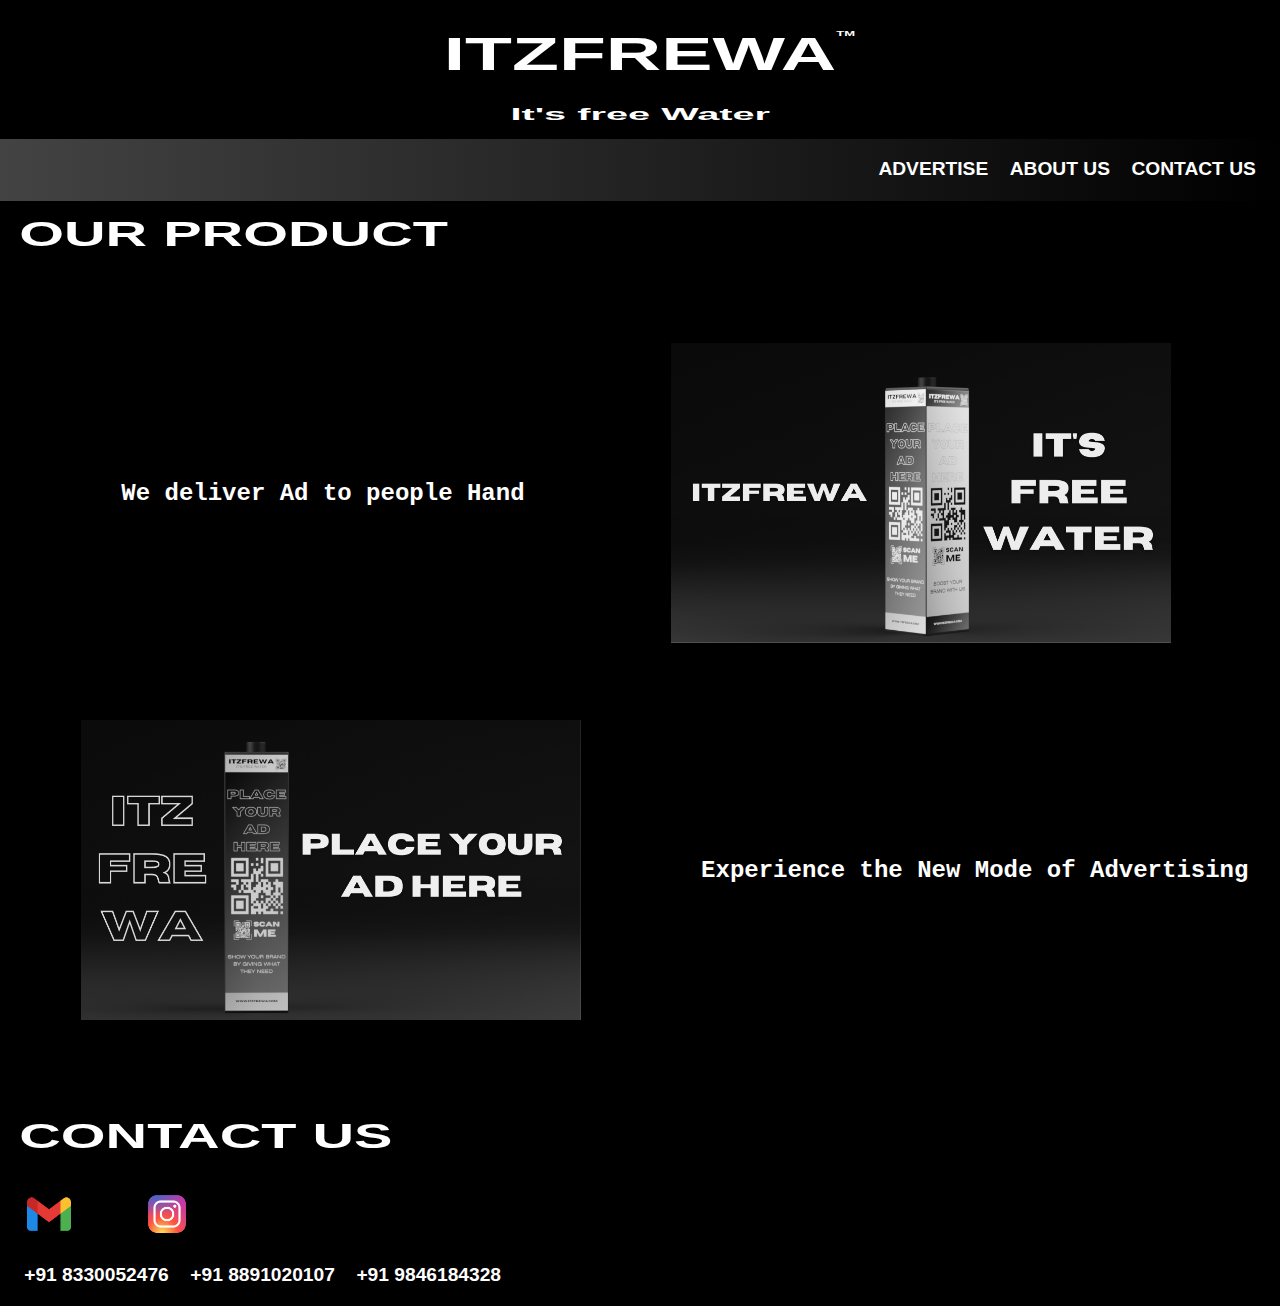
==== Html/index.html @ f611e918 "Added all files" ====
<!DOCTYPE html>
<html lang="en">

<head>
    <meta charset="UTF-8">
    <meta name="viewport" content="width=device-width, initial-scale=1.0">
    <link rel="stylesheet" href="../home.css">
    <title>Product</title>
</head>

<body>
    <header>
        <div class="container">
            <div class="company-name">
                <h1>ITZFREWA<sup>TM</sup></h1>
            </div>
            <div class="sub-title">
                <h2>It's free Water</h2>
            </div>
        </div>
    </header>
    <nav>
        <div class="nav-element">
            <a href="./Advertise.html">ADVERTISE</a>
            <a href="./AboutUs.html">ABOUT US</a>
            <a href="#Contact-us">CONTACT US</a>
        </div>
    </nav>
    <main>
        <div class="content">
            <div class="h3">
                <h2>OUR PRODUCT</h2>
            </div>
            <div class="product">
                <div class="h4">
                    <h4>We deliver Ad to people Hand</h4>
                </div>
                <div class="product-image-1 img">
                    <img src="../Images/product/home_image1.png" width="500px" height="300px" alt="Product Photo">
                </div>
            </div>
            <div class="Ad-Space">
                <div class="product">
                    <div class="Ad img">
                        <img src="../Images/product/home_image2.png" width="500px" height="300px" alt="Place your Ad Here">
                    </div>
                    <div class="h4">
                        <h4> Experience the New Mode of Advertising</h4>
                    </div>
                </div>
            </div>
        </div>
    </main>
    <footer>
        <div id="Contact-us" class="content1">
            <h2>CONTACT US</h2>
            <div class="social-media">
                <div class="mail">
                    <a href="mailto:itzfrewa@gmail.com"><img src="../Images/icons-gmail-96.png" height="50px"
                            alt="Gmail" class="mail-img"></a>
                </div>
                <div class="instagram">
                    <a href="https://www.instagram.com/ITZFREWA/" target="_blank"><img
                            src="../Images/icons-instagram-96.png" height="50px" alt="Instagram"
                            class="instagram-img"></a>
                </div>
            </div>
            <div class="phone-number">
                <a href="tel:+91 8330052476">+91 8330052476</a>
                <a href="tel:+91 8891020107">+91 8891020107</a>
                <a href="tel:+91 9846184328">+91 9846184328</a>
            </div>
        </div>
    </footer>
</body>
<script src="./webpage.js"></script>

</html>
---- home.css ----
*{
    padding: 0;
    margin: 0;
    box-sizing: border-box;
}

/* ---------------------Common---------------------- */

body{
    color: white;
    font-family: 'Courier New', Courier, monospace;
    font-size: larger;
    width: 100%;
    overflow-x: hidden;
    overflow-wrap: break-word;
    word-wrap: break-word;
    background-color: black;
}

header{
    padding: 0.5em;
    width: 100%;
    font-family: 'Franklin Gothic Medium', 'Arial Narrow', Arial, sans-serif;
    background-color: black;
    color: white;
    display: flex;
    flex-direction: column;
    justify-content: center;
    align-items: center;
}
h1{
    font-size: 4em;
}
h2{
    font-family: 'Franklin Gothic Medium', 'Arial Narrow', Arial, sans-serif;
    font-size: 3em;
    transform: scaleY(0.6);
}
sup{
    font-size: small;
   position: absolute;
   top:2%;
}
nav{
    width: 100%;
    background: linear-gradient(to right, #434343 0%, black 100%);
    padding-right: 1em;
    display: flex;
    justify-content: flex-end;
    padding: 1em;
    position: sticky;
    top: 0;
    overflow: hidden;
}
a{
    color: white;
    text-decoration: none;
    cursor: default;
    font-weight: bolder;
    font-family: 'Franklin Gothic Medium', 'Arial Narrow', Arial, sans-serif;
    padding: 5px;
}
a:hover{
    transform: scale(1.2);
}
main{
    width: 100%;
    padding-left: 1em;
    display: flex;
    flex-direction: column;
}
/* img{
    border-radius: 2em;
} */
/* ---------------------------------------------------Classes-------------------------------------------- 

        ------------------------------headings-----------------------  */

.company-name h1{
    transform: scaleY(0.6);
}

.sub-title h2{  
    font-size: 1.15em;
}

.product .h4{
    font-size: x-large;
    width: 50vw;
    display: flex;
    flex-direction: column;
    justify-content: center;
    align-items: center;
}
.product h4{
    padding-left: 3%;
}


/* -----------------------------------------Others------------------------------------- */

.sub-title{
    display: flex;
    justify-content: center;
    font-size: larger;
    transform: scalex(1.5);
}

.content{
    display: flex;
    flex-direction: column;
    gap: 4em;
}

.product{
    text-align: center;
    display: flex;
    flex-direction: row;
    margin-right: 1em;
}

.advertise{
    gap: 0.5em;
}
.img{
    width: 50vw;
    margin-left: 5%;
    display: flex;
    justify-content: flex-start;
}

footer{
    width: 100%;
    margin-top: 5%;
    padding: 1em;
}
.content1{
    display: flex;
    flex-direction: column;
    gap: 1em;
}

.social-media{
    display: flex;
    gap: 3em;
}
.social-media div:hover{
    transform: scale(1.3);
}


 /* ---------------------- When Between 320px and 850 px --------------------------- */
@media (min-width:320px) and (max-width: 850px){
    *{
        padding: 0;
        margin: 0;
        box-sizing: border-box;
    }
    sup{
        font-size: x-small;
       position: absolute;
       top:1%;
    }
    body{
        font-size: larger;
        width: 100%;
    }
    header{
        font-size: medium;
    }
    h1{
        font-size: 2em;
    }
    h4,p{
        font-size: medium;
    }
    h3{
        font-size: large;
    }
    p{
        width: 90vw;
        justify-content: left;
    }
    img{
        transform: scale(0.75);
    }
    .img{
        padding: 0;
        margin-left: 0;
        width: fit-content;
    }
    nav{
        justify-content: center;
        overflow-y: hidden;
        z-index: 5;
    }
    .content1{
        justify-content: center;
    }
    .product{
        font-size: small;
        display: flex;
        flex-direction: column;
        align-items: center;
        gap: 0;
    }
}
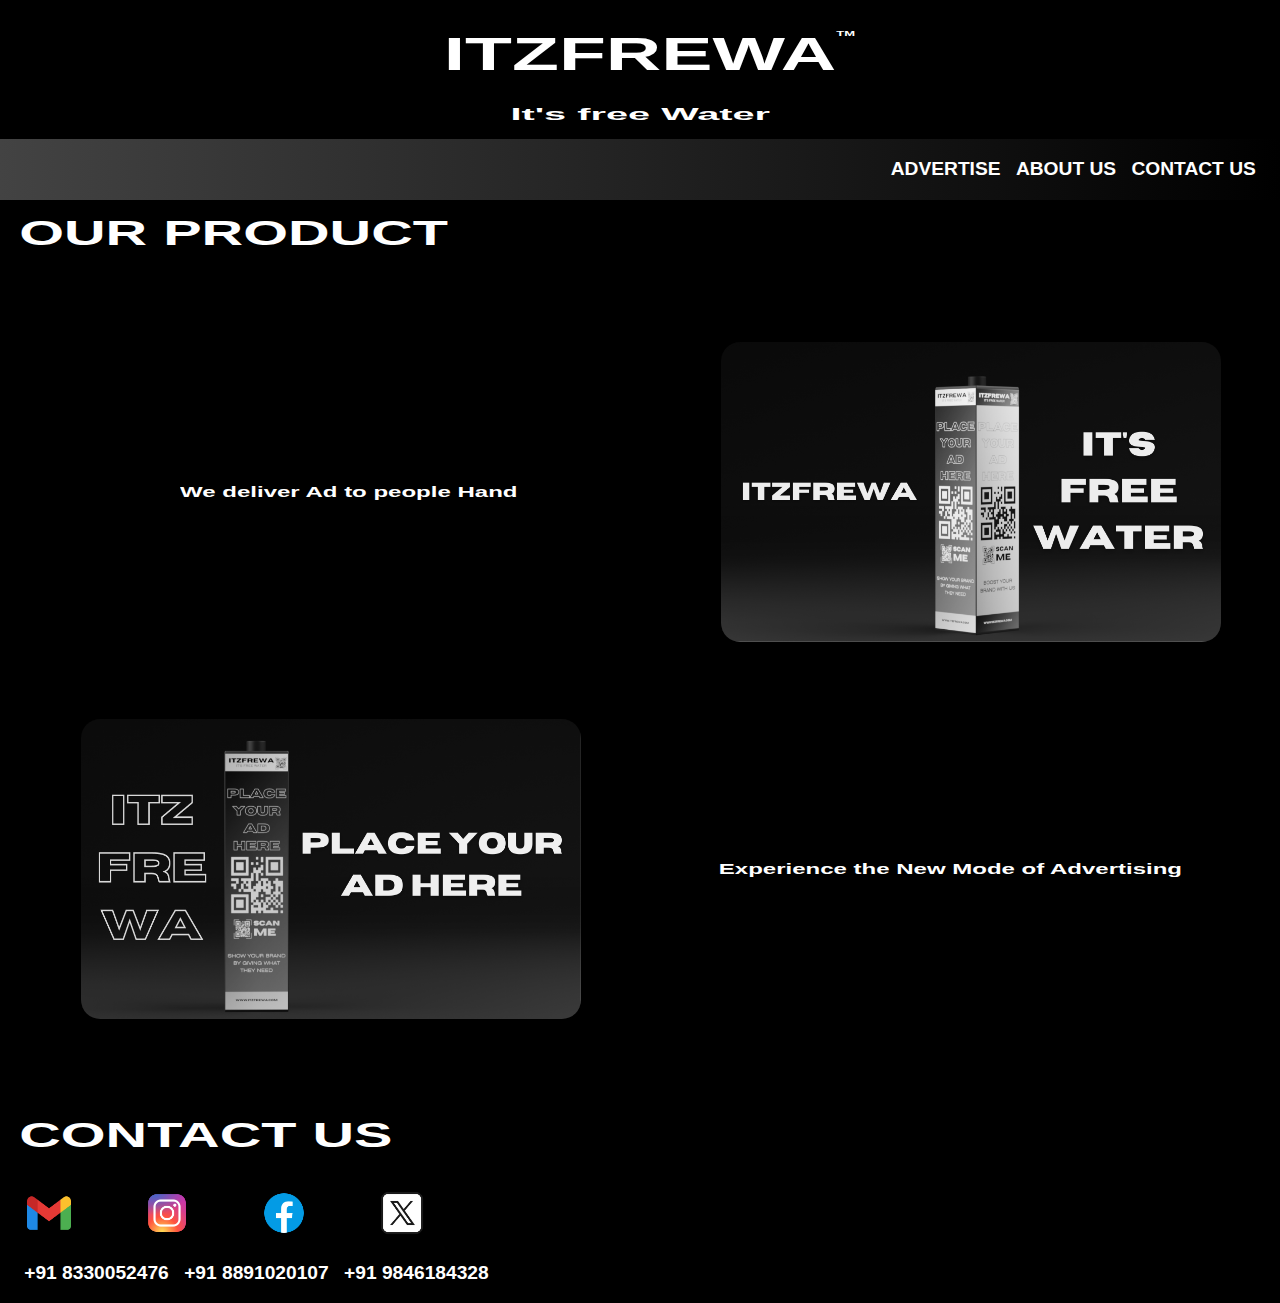
==== commit d922f4e6: "Add files via upload" ====
--- a/Html/index.html
+++ b/Html/index.html
@@ -64,6 +64,16 @@
                             src="../Images/icons-instagram-96.png" height="50px" alt="Instagram"
                             class="instagram-img"></a>
                 </div>
+                <div class="facebook">
+                    <a href="https://www.facebook.com/ITZFREWA/" target="_blank"><img
+                            src="../Images/icons-facebook-96.png" height="50px" alt="Facebook"
+                            class="facebook"></a>
+                </div>  
+                <div class="twitter">
+                    <a href="https://x.com/ITZFREWA/" target="_blank"><img
+                            src="../Images/icons-twitter-96.png" height="50px" alt="twitter"
+                            class="twitter"></a>
+                </div>
             </div>
             <div class="phone-number">
                 <a href="tel:+91 8330052476">+91 8330052476</a>
@@ -73,6 +83,5 @@
         </div>
     </footer>
 </body>
-<script src="./webpage.js"></script>
 
 </html>--- a/home.css
+++ b/home.css
@@ -8,7 +8,7 @@
 
 body{
     color: white;
-    font-family: 'Courier New', Courier, monospace;
+    font-family: 'Franklin Gothic Medium', 'Arial Narrow', Arial, sans-serif;
     font-size: larger;
     width: 100%;
     overflow-x: hidden;
@@ -20,7 +20,6 @@
 header{
     padding: 0.5em;
     width: 100%;
-    font-family: 'Franklin Gothic Medium', 'Arial Narrow', Arial, sans-serif;
     background-color: black;
     color: white;
     display: flex;
@@ -28,12 +27,23 @@
     justify-content: center;
     align-items: center;
 }
+p{
+    font-family: 'Gill Sans', 'Gill Sans MT', Calibri, 'Trebuchet MS', sans-serif;
+    font-size: 0.9em;
+    font-weight: 100;
+}
+h3{
+    transform: scaleY(0.7);
+}
 h1{
     font-size: 4em;
 }
 h2{
-    font-family: 'Franklin Gothic Medium', 'Arial Narrow', Arial, sans-serif;
     font-size: 3em;
+    transform: scaleY(0.6);
+}
+h4{
+    width: 100vw;
     transform: scaleY(0.6);
 }
 sup{
@@ -51,13 +61,16 @@
     position: sticky;
     top: 0;
     overflow: hidden;
+    z-index: 5;
+}
+nav a{
+    transform: scaleY(0.6);
 }
 a{
     color: white;
     text-decoration: none;
     cursor: default;
     font-weight: bolder;
-    font-family: 'Franklin Gothic Medium', 'Arial Narrow', Arial, sans-serif;
     padding: 5px;
 }
 a:hover{
@@ -69,9 +82,9 @@
     display: flex;
     flex-direction: column;
 }
-/* img{
-    border-radius: 2em;
-} */
+img{
+    border-radius: 1em;
+}
 /* ---------------------------------------------------Classes-------------------------------------------- 
 
         ------------------------------headings-----------------------  */
@@ -146,6 +159,11 @@
 }
 .social-media div:hover{
     transform: scale(1.3);
+}
+.sub-content{
+    display: flex;
+    flex-direction: column;
+    gap: 1em;
 }
 
 
@@ -171,11 +189,15 @@
     h1{
         font-size: 2em;
     }
+    h2{
+        font-size: xx-large;
+    }
     h4,p{
         font-size: medium;
     }
     h3{
-        font-size: large;
+        width: 100vw;
+        font-size: 0.9em;
     }
     p{
         width: 90vw;
@@ -193,6 +215,7 @@
         justify-content: center;
         overflow-y: hidden;
         z-index: 5;
+        font-size: medium;
     }
     .content1{
         justify-content: center;
@@ -204,4 +227,16 @@
         align-items: center;
         gap: 0;
     }
-}
+    .sub-title h2{
+        font-size: 0.6em;
+    }
+    .phone-number{
+        font-size: 0.6em;
+    }
+    .content{
+        gap: 1.5em;
+    }
+    .social-media{
+        gap: 1em;
+    }
+}
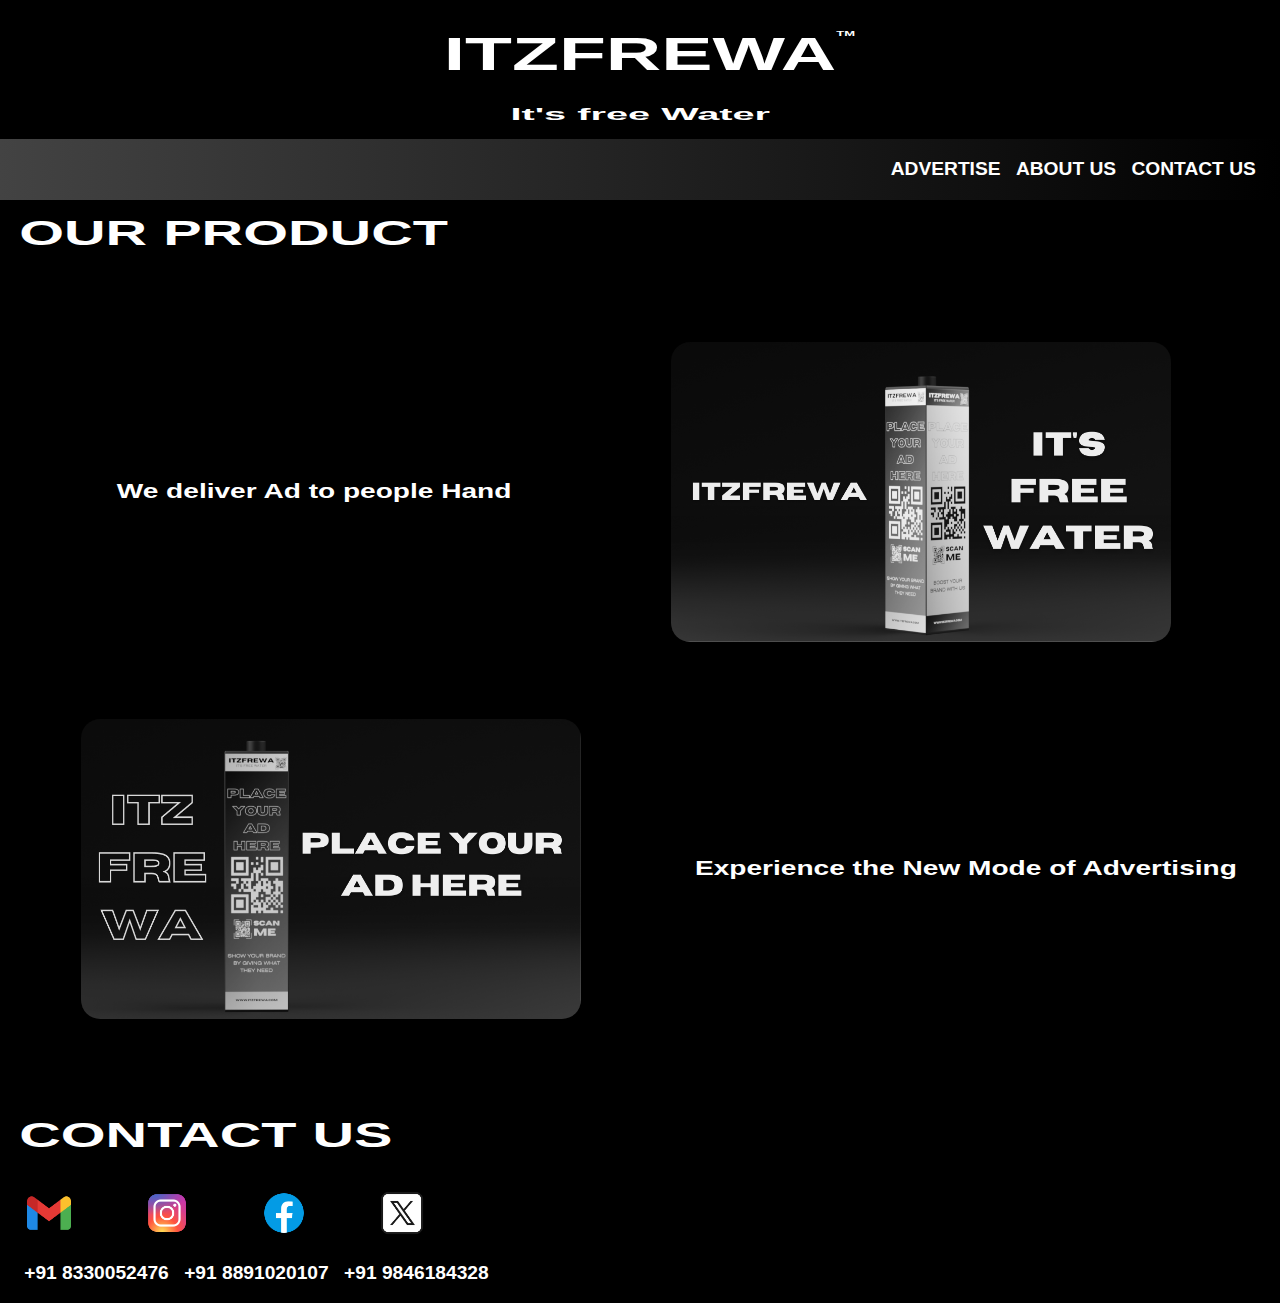
==== commit 6c2b31ec: "Add files via upload" ====
--- a/Html/index.html
+++ b/Html/index.html
@@ -5,7 +5,7 @@
     <meta charset="UTF-8">
     <meta name="viewport" content="width=device-width, initial-scale=1.0">
     <link rel="stylesheet" href="../home.css">
-    <title>Product</title>
+    <title>ITZFREWA</title>
 </head>
 
 <body>
@@ -33,7 +33,7 @@
             </div>
             <div class="product">
                 <div class="h4">
-                    <h4>We deliver Ad to people Hand</h4>
+                    <h3>We deliver Ad to people Hand</h3>
                 </div>
                 <div class="product-image-1 img">
                     <img src="../Images/product/home_image1.png" width="500px" height="300px" alt="Product Photo">
@@ -45,7 +45,7 @@
                         <img src="../Images/product/home_image2.png" width="500px" height="300px" alt="Place your Ad Here">
                     </div>
                     <div class="h4">
-                        <h4> Experience the New Mode of Advertising</h4>
+                        <h3> Experience the New Mode of Advertising</h3>
                     </div>
                 </div>
             </div>
--- a/home.css
+++ b/home.css
@@ -169,19 +169,16 @@
 
  /* ---------------------- When Between 320px and 850 px --------------------------- */
 @media (min-width:320px) and (max-width: 850px){
-    *{
-        padding: 0;
-        margin: 0;
-        box-sizing: border-box;
-    }
     sup{
         font-size: x-small;
-       position: absolute;
-       top:1%;
+        position: absolute;
+        top:1%;
     }
     body{
         font-size: larger;
-        width: 100%;
+        max-width: 100vw;
+        overflow-x: hidden;
+        /* width: 100%; */
     }
     header{
         font-size: medium;
@@ -205,6 +202,7 @@
     }
     img{
         transform: scale(0.75);
+        border-radius: 1.7em;
     }
     .img{
         padding: 0;
@@ -235,8 +233,13 @@
     }
     .content{
         gap: 1.5em;
+        overflow-x: hidden;
     }
     .social-media{
         gap: 1em;
     }
-}
+    main{
+        padding-left: 0.5em;
+
+    }
+}
